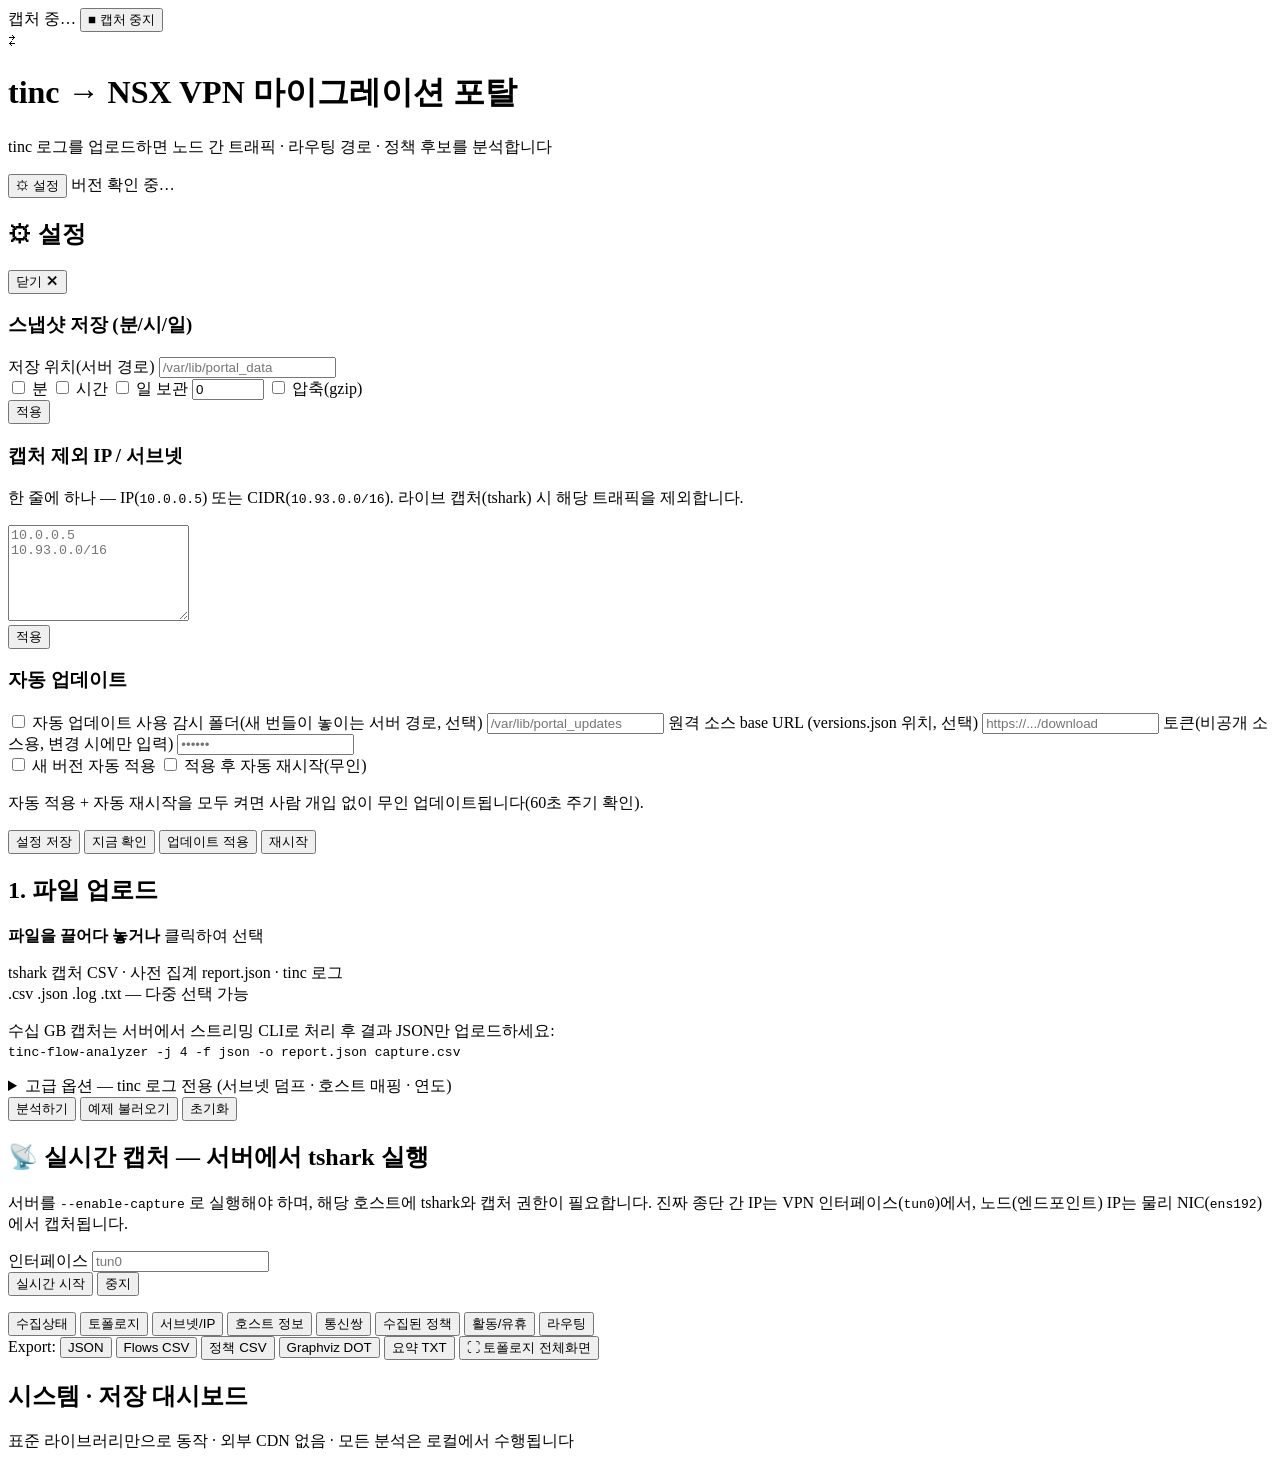
==== tinc_route_analyzer/web/static/index.html @ 3dfbc017 "Auto-update: unattended mode (auto-apply + auto-restart) The 60s update watcher now, when auto_apply" ====
<!DOCTYPE html>
<html lang="ko">
<head>
  <meta charset="utf-8" />
  <meta name="viewport" content="width=device-width, initial-scale=1" />
  <title>tinc → NSX VPN 마이그레이션 포탈</title>
  <link rel="stylesheet" href="/static/style.css" />
</head>
<body>
  <div id="liveBar" class="livebar hidden">
    <span class="pulse"></span>
    <span id="liveBarText">캡처 중…</span>
    <button id="btnLiveStopBar">■ 캡처 중지</button>
  </div>

  <header class="topbar">
    <div class="brand">
      <span class="logo">⇄</span>
      <div>
        <h1>tinc → NSX VPN 마이그레이션 포탈</h1>
        <p class="sub">tinc 로그를 업로드하면 노드 간 트래픽 · 라우팅 경로 · 정책 후보를 분석합니다</p>
      </div>
      <button class="topbtn" id="btnSettings">⚙ 설정</button>
      <span class="appver" id="appVer" title="서버에 배포된 빌드">버전 확인 중…</span>
    </div>
  </header>

  <main>
    <!-- Settings (toggled by the ⚙ 설정 button) -->
    <section class="panel settings hidden" id="settings">
      <div class="settings-head">
        <h2>⚙ 설정</h2>
        <button class="ghost" id="btnSettingsClose">닫기 ✕</button>
      </div>
      <div class="settings-grid">

        <div class="settings-card">
          <h3>스냅샷 저장 (분/시/일)</h3>
          <label class="field"><span>저장 위치(서버 경로)</span>
            <input id="saveDir" type="text" placeholder="/var/lib/portal_data" /></label>
          <div class="toggle-row">
            <label><input type="checkbox" id="persMinute" /> 분</label>
            <label><input type="checkbox" id="persHour" /> 시간</label>
            <label><input type="checkbox" id="persDay" /> 일</label>
            <label>보관 <input id="persRetention" type="number" min="0" value="0" style="width:64px" /></label>
            <label><input type="checkbox" id="persCompress" /> 압축(gzip)</label>
          </div>
          <div class="actions"><button id="btnPersistApply" class="primary">적용</button></div>
          <p id="persistMsg" class="msg"></p>
        </div>

        <div class="settings-card">
          <h3>캡처 제외 IP / 서브넷</h3>
          <p class="hint">한 줄에 하나 — IP(<code>10.0.0.5</code>) 또는 CIDR(<code>10.93.0.0/16</code>).
            라이브 캡처(tshark) 시 해당 트래픽을 제외합니다.</p>
          <textarea id="captureExclude" rows="6" placeholder="10.0.0.5&#10;10.93.0.0/16"></textarea>
          <div class="actions"><button id="btnCaptureApply" class="primary">적용</button></div>
          <p id="captureMsg" class="msg"></p>
        </div>

        <div class="settings-card">
          <h3>자동 업데이트</h3>
          <label class="chkline"><input type="checkbox" id="updEnabled" /> 자동 업데이트 사용</label>
          <label class="field"><span>감시 폴더(새 번들이 놓이는 서버 경로, 선택)</span>
            <input id="updWatchDir" type="text" placeholder="/var/lib/portal_updates" /></label>
          <label class="field"><span>원격 소스 base URL (versions.json 위치, 선택)</span>
            <input id="updRemoteBase" type="text" placeholder="https://.../download" /></label>
          <label class="field"><span>토큰(비공개 소스용, 변경 시에만 입력)</span>
            <input id="updToken" type="password" placeholder="••••••" /></label>
          <div class="toggle-row">
            <label><input type="checkbox" id="updAutoApply" /> 새 버전 자동 적용</label>
            <label><input type="checkbox" id="updAutoRestart" /> 적용 후 자동 재시작(무인)</label>
          </div>
          <p class="hint">자동 적용 + 자동 재시작을 모두 켜면 사람 개입 없이 무인 업데이트됩니다(60초 주기 확인).</p>
          <div class="actions">
            <button id="btnUpdSave" class="ghost">설정 저장</button>
            <button id="btnUpdCheck" class="ghost">지금 확인</button>
            <button id="btnUpdApply" class="primary">업데이트 적용</button>
            <button id="btnUpdRestart" class="ghost">재시작</button>
          </div>
          <p id="updMsg" class="msg"></p>
          <p id="updStatus" class="hint"></p>
        </div>

      </div>
    </section>

    <!-- Controls: file upload + live capture, side by side -->
    <div class="controls-row">
    <section class="panel controls controls-file">
      <h2>1. 파일 업로드</h2>
      <div id="dropzone" class="dropzone">
        <p><strong>파일을 끌어다 놓거나</strong> 클릭하여 선택</p>
        <p class="hint">tshark 캡처 CSV · 사전 집계 report.json · tinc 로그<br>.csv .json .log .txt — 다중 선택 가능</p>
        <input id="fileInput" type="file" multiple accept=".log,.txt,.csv,.json,text/plain,application/json" hidden />
      </div>
      <p class="hint bignote">수십 GB 캡처는 서버에서 스트리밍 CLI로 처리 후 결과 JSON만 업로드하세요:<br>
        <code>tinc-flow-analyzer -j 4 -f json -o report.json capture.csv</code></p>

      <ul id="fileList" class="filelist"></ul>

      <details class="advanced">
        <summary>고급 옵션 — tinc 로그 전용 (서브넷 덤프 · 호스트 매핑 · 연도)</summary>
        <label class="field">
          <span>서브넷 소유 정보 (<code>tinc dump subnets</code> 출력, 선택)</span>
          <textarea id="subnetDump" rows="3" placeholder="10.20.2.0/24 owner branch2"></textarea>
        </label>
        <label class="field">
          <span>호스트 매핑 (OS호스트명=노드명, 줄바꿈 구분, 선택)</span>
          <textarea id="hostMap" rows="2" placeholder="win-pc01=branch2"></textarea>
        </label>
        <label class="field inline">
          <span>연도(타임스탬프에 연도 없을 때)</span>
          <input id="year" type="number" value="2026" min="1970" max="2100" />
        </label>
      </details>

      <div class="actions">
        <button id="btnAnalyze" class="primary">분석하기</button>
        <button id="btnSample" class="ghost">예제 불러오기</button>
        <button id="btnClear" class="ghost">초기화</button>
      </div>
      <p id="msg" class="msg"></p>
    </section>

    <section class="panel controls controls-live">
      <h2>📡 실시간 캡처 — 서버에서 tshark 실행</h2>
      <p class="bignote">서버를 <code>--enable-capture</code> 로 실행해야 하며, 해당 호스트에
        tshark와 캡처 권한이 필요합니다. 진짜 종단 간 IP는 VPN 인터페이스(<code>tun0</code>)에서,
        노드(엔드포인트) IP는 물리 NIC(<code>ens192</code>)에서 캡처됩니다.</p>
      <label class="field inline">
        <span>인터페이스</span>
        <input id="liveIface" type="text" placeholder="tun0" />
      </label>
      <div class="actions">
        <button id="btnLiveStart" class="primary">실시간 시작</button>
        <button id="btnLiveStop" class="ghost">중지</button>
      </div>
      <p id="liveStatus" class="msg"></p>
    </section>
    </div>

    <!-- Results -->
    <section id="results" class="panel results hidden">
      <div class="overview" id="overview"></div>

      <nav class="tabs" id="tabs">
        <button class="tab active" data-tab="status">수집상태</button>
        <button class="tab" data-tab="graph">토폴로지</button>
        <button class="tab" data-tab="subnet">서브넷/IP</button>
        <button class="tab" data-tab="hosts">호스트 정보</button>
        <button class="tab" data-tab="conv">통신쌍</button>
        <button class="tab" data-tab="policies">수집된 정책</button>
        <button class="tab" data-tab="activity">활동/유휴</button>
        <button class="tab" data-tab="routing">라우팅</button>
      </nav>

      <div class="exportbar">
        <span>Export:</span>
        <button class="chip" id="btnJson">JSON</button>
        <button class="chip" id="btnFlowsCsv">Flows CSV</button>
        <button class="chip" id="btnPoliciesCsv">정책 CSV</button>
        <button class="chip" id="btnDot">Graphviz DOT</button>
        <button class="chip" id="btnSummary">요약 TXT</button>
        <button class="chip" id="btnFullTopo">⛶ 토폴로지 전체화면</button>
      </div>

      <div class="tabpanel active" id="tab-status"></div>
      <div class="tabpanel" id="tab-graph">
        <div class="legend" id="graphLegend"></div>
        <div id="graph" class="graph"></div>
      </div>
      <div class="tabpanel" id="tab-subnet"></div>
      <div class="tabpanel" id="tab-hosts"></div>
      <div class="tabpanel" id="tab-conv"></div>
      <div class="tabpanel" id="tab-policies"></div>
      <div class="tabpanel" id="tab-activity"></div>
      <div class="tabpanel" id="tab-routing"></div>
    </section>

    <!-- System / storage dashboard (always visible) -->
    <section class="panel sysmon" id="sysmon">
      <h2>시스템 · 저장 대시보드</h2>
      <div class="overview" id="sysCards"></div>
      <div id="savedFiles"></div>
      <pre id="filePreview" class="filepreview hidden"></pre>
    </section>
  </main>

  <footer class="foot">
    표준 라이브러리만으로 동작 · 외부 CDN 없음 · 모든 분석은 로컬에서 수행됩니다
    <span id="appVerFoot"></span>
  </footer>

  <script src="/static/app.js"></script>
</body>
</html>
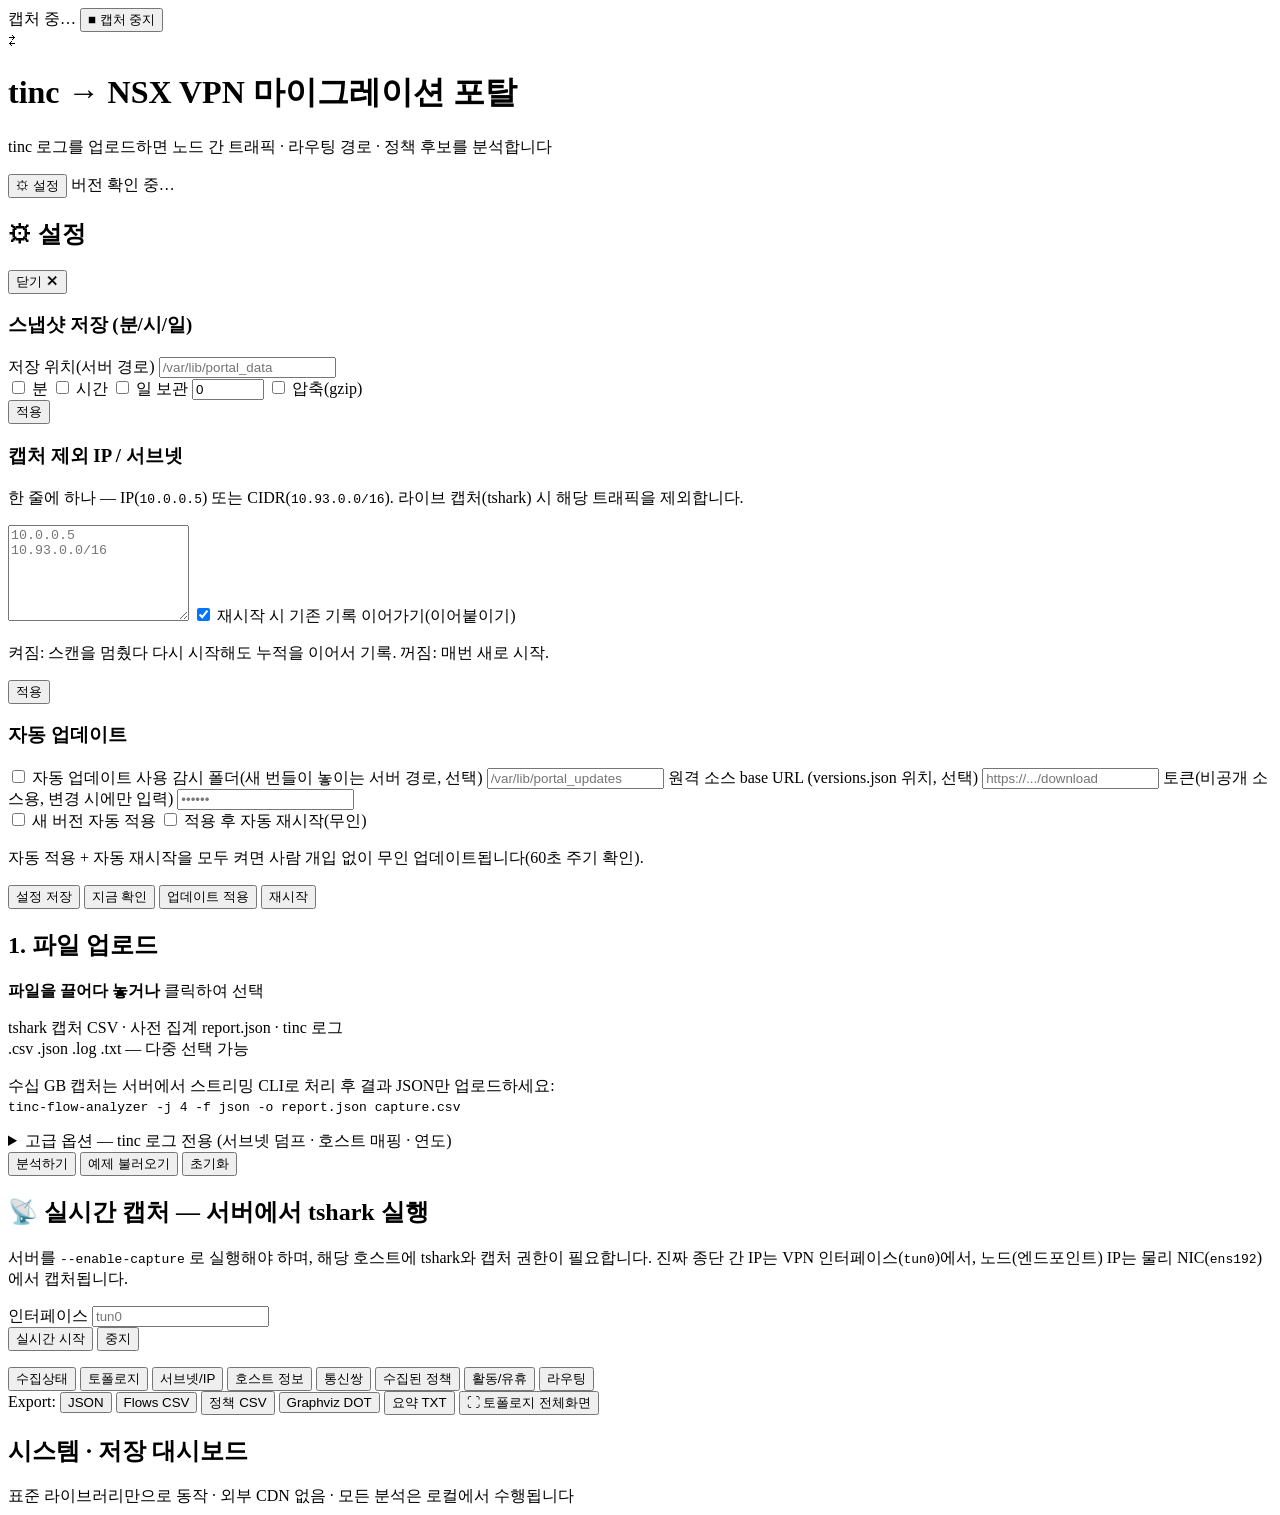
==== commit 958243fb: "Resume-on-restart toggle (default ON) + Nexus/internal auth for updates - Capture "재시작 시 기존 기록 이어가기(" ====
--- a/tinc_route_analyzer/web/static/index.html
+++ b/tinc_route_analyzer/web/static/index.html
@@ -54,6 +54,8 @@
           <p class="hint">한 줄에 하나 — IP(<code>10.0.0.5</code>) 또는 CIDR(<code>10.93.0.0/16</code>).
             라이브 캡처(tshark) 시 해당 트래픽을 제외합니다.</p>
           <textarea id="captureExclude" rows="6" placeholder="10.0.0.5&#10;10.93.0.0/16"></textarea>
+          <label class="chkline"><input type="checkbox" id="captureResume" checked /> 재시작 시 기존 기록 이어가기(이어붙이기)</label>
+          <p class="hint">켜짐: 스캔을 멈췄다 다시 시작해도 누적을 이어서 기록. 꺼짐: 매번 새로 시작.</p>
           <div class="actions"><button id="btnCaptureApply" class="primary">적용</button></div>
           <p id="captureMsg" class="msg"></p>
         </div>
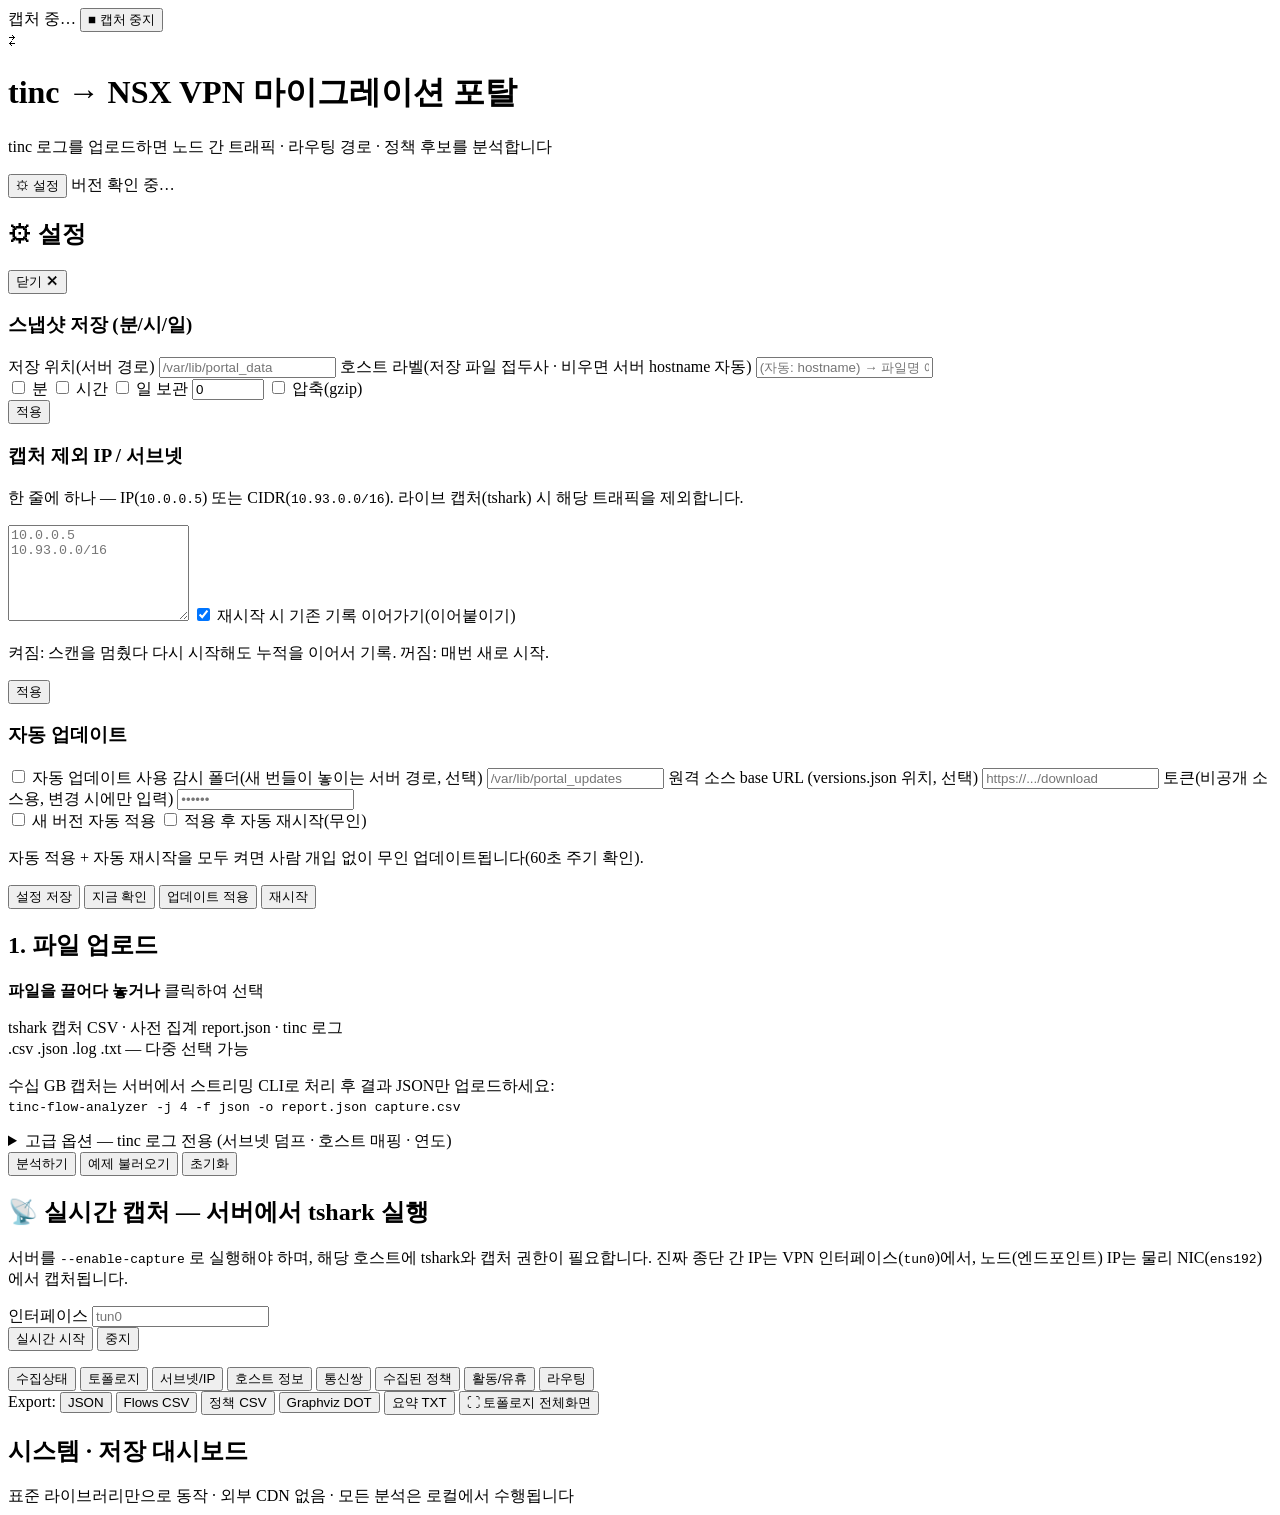
==== commit b7f9e4f2: "Prefix snapshot files with host label (avoid collisions when merging servers) Persisted snapshots ar" ====
--- a/tinc_route_analyzer/web/static/index.html
+++ b/tinc_route_analyzer/web/static/index.html
@@ -38,6 +38,8 @@
           <h3>스냅샷 저장 (분/시/일)</h3>
           <label class="field"><span>저장 위치(서버 경로)</span>
             <input id="saveDir" type="text" placeholder="/var/lib/portal_data" /></label>
+          <label class="field"><span>호스트 라벨(저장 파일 접두사 · 비우면 서버 hostname 자동)</span>
+            <input id="hostLabel" type="text" placeholder="(자동: hostname) → 파일명 예: srv1_flow_day_….json" /></label>
           <div class="toggle-row">
             <label><input type="checkbox" id="persMinute" /> 분</label>
             <label><input type="checkbox" id="persHour" /> 시간</label>
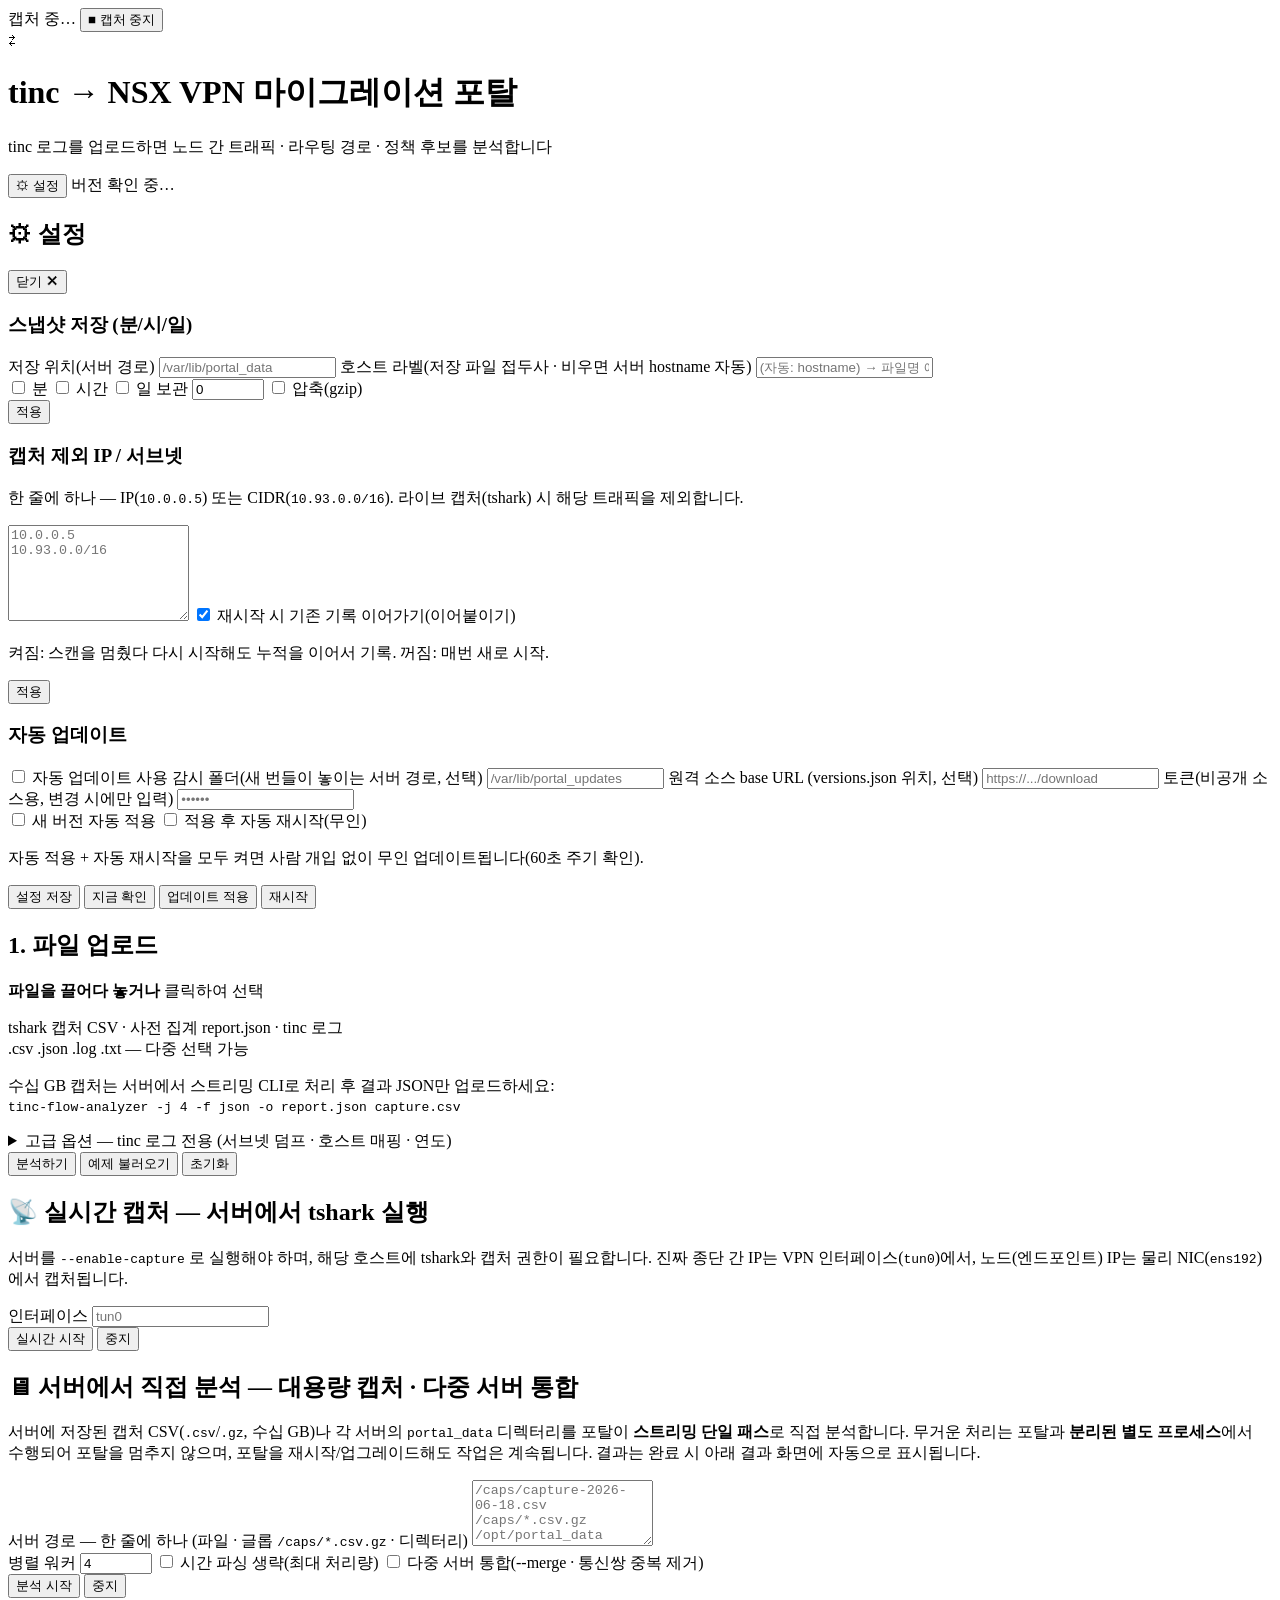
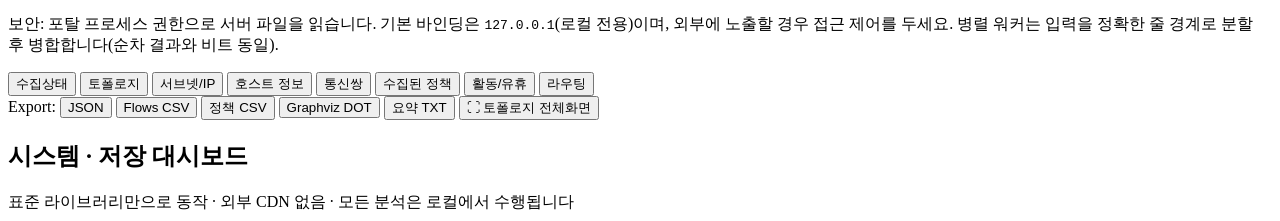
==== commit fba4f542: "Run analysis in the portal: server-side streaming-analysis jobs Until now the portal only visualised" ====
--- a/tinc_route_analyzer/web/static/index.html
+++ b/tinc_route_analyzer/web/static/index.html
@@ -144,6 +144,30 @@
     </section>
     </div>
 
+    <!-- Server-side analysis job: process big captures / merge servers in the portal -->
+    <section class="panel controls controls-job">
+      <h2>🖥 서버에서 직접 분석 — 대용량 캡처 · 다중 서버 통합</h2>
+      <p class="bignote">서버에 저장된 캡처 CSV(<code>.csv</code>/<code>.gz</code>, 수십 GB)나 각 서버의
+        <code>portal_data</code> 디렉터리를 포탈이 <b>스트리밍 단일 패스</b>로 직접 분석합니다. 무거운 처리는
+        포탈과 <b>분리된 별도 프로세스</b>에서 수행되어 포탈을 멈추지 않으며, 포탈을 재시작/업그레이드해도 작업은 계속됩니다.
+        결과는 완료 시 아래 결과 화면에 자동으로 표시됩니다.</p>
+      <label class="field"><span>서버 경로 — 한 줄에 하나 (파일 · 글롭 <code>/caps/*.csv.gz</code> · 디렉터리)</span>
+        <textarea id="jobPaths" rows="4" placeholder="/caps/capture-2026-06-18.csv&#10;/caps/*.csv.gz&#10;/opt/portal_data"></textarea></label>
+      <div class="toggle-row">
+        <label>병렬 워커 <input id="jobWorkers" type="number" min="1" max="64" value="4" style="width:64px" /></label>
+        <label><input type="checkbox" id="jobNoTime" /> 시간 파싱 생략(최대 처리량)</label>
+        <label><input type="checkbox" id="jobMerge" /> 다중 서버 통합(--merge · 통신쌍 중복 제거)</label>
+      </div>
+      <div class="actions">
+        <button id="btnJobStart" class="primary">분석 시작</button>
+        <button id="btnJobCancel" class="ghost">중지</button>
+      </div>
+      <div id="jobProgress" class="job-progress hidden"></div>
+      <p id="jobMsg" class="msg"></p>
+      <p class="hint">보안: 포탈 프로세스 권한으로 서버 파일을 읽습니다. 기본 바인딩은 <code>127.0.0.1</code>(로컬 전용)이며,
+        외부에 노출할 경우 접근 제어를 두세요. 병렬 워커는 입력을 정확한 줄 경계로 분할 후 병합합니다(순차 결과와 비트 동일).</p>
+    </section>
+
     <!-- Results -->
     <section id="results" class="panel results hidden">
       <div class="overview" id="overview"></div>
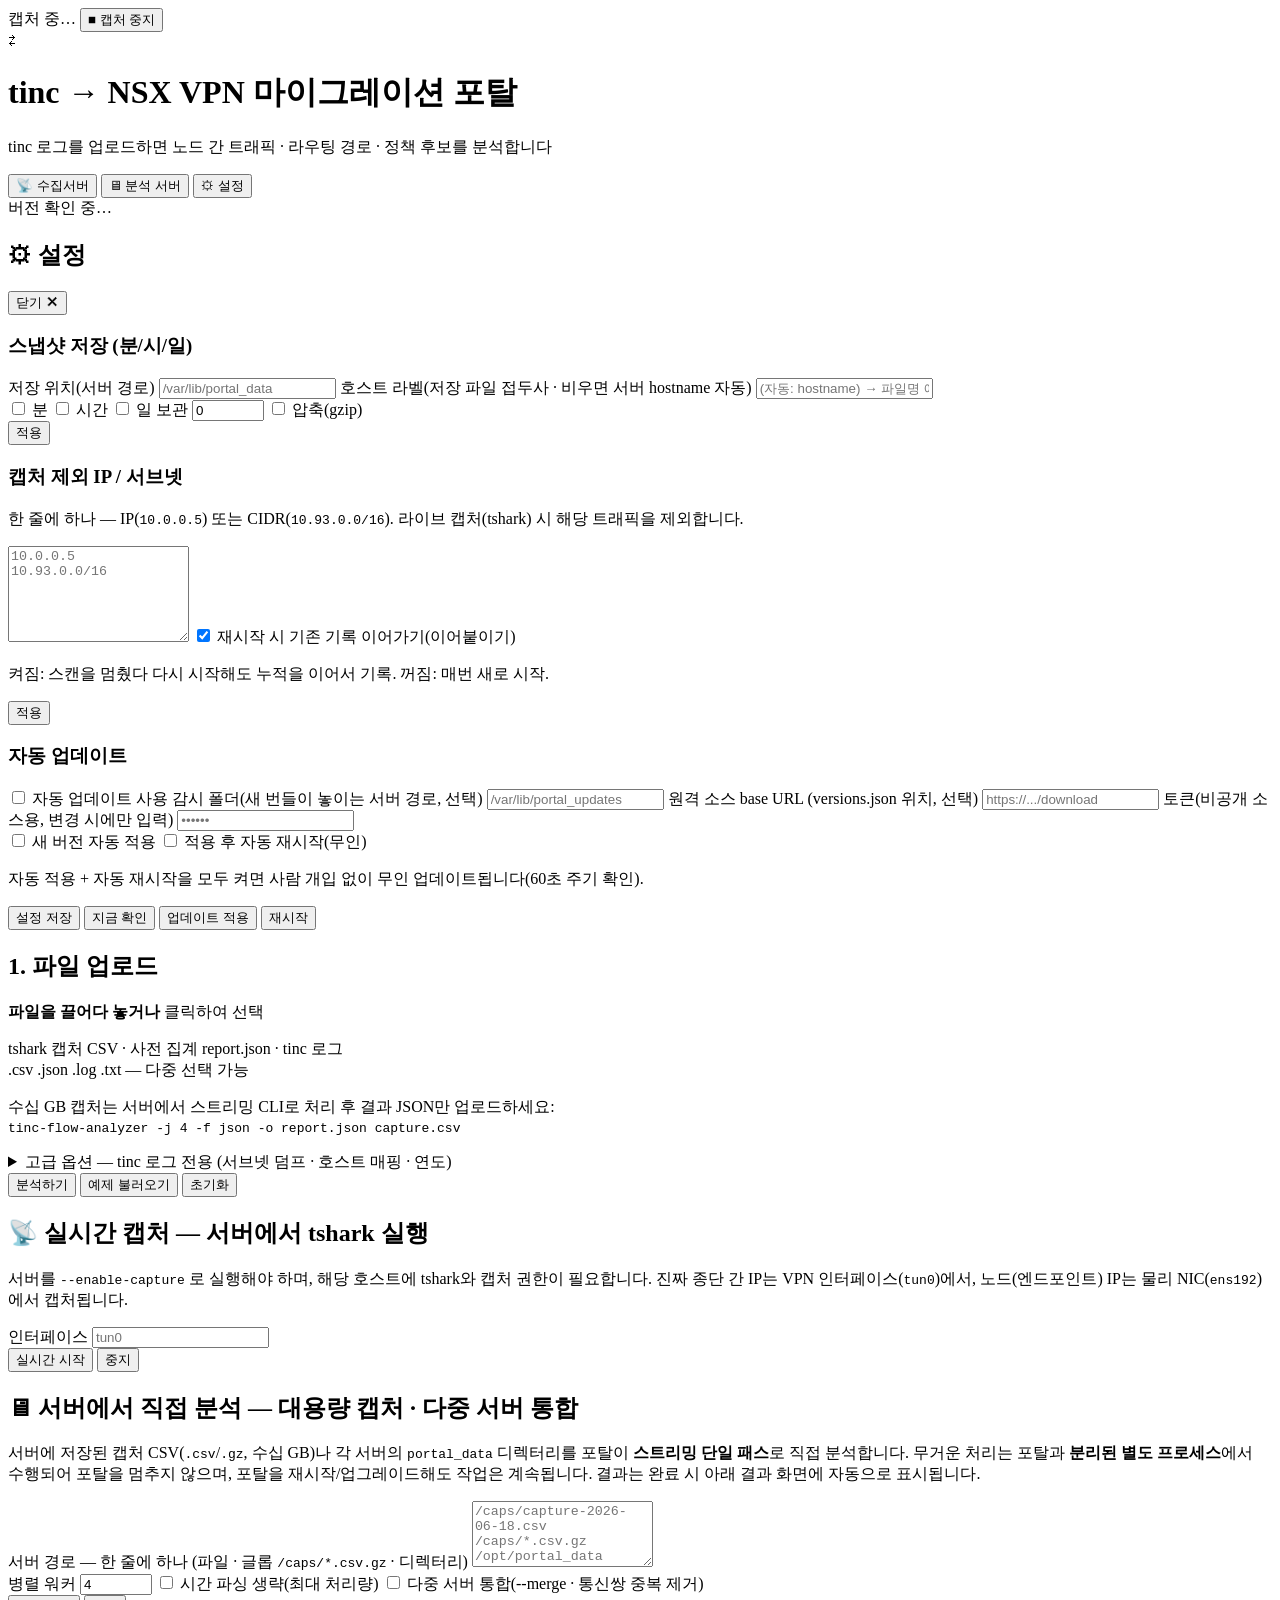
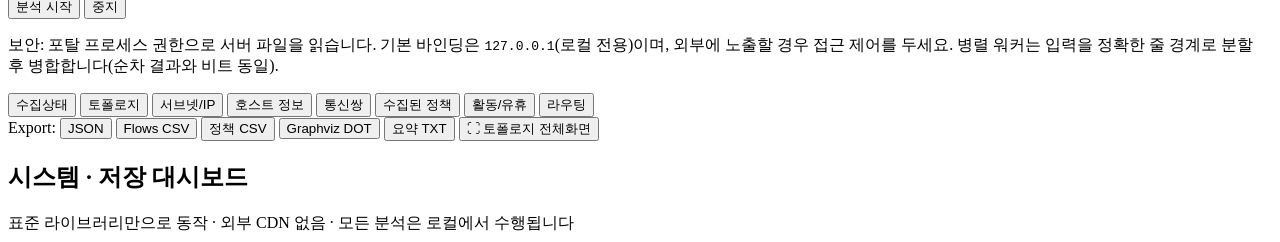
==== commit d1ee22f9: "Portal: role-based workspaces (수집서버 / 분석 서버); bump 1.6.0 Add two top-bar menus next to ⚙ 설정 that swi" ====
--- a/tinc_route_analyzer/web/static/index.html
+++ b/tinc_route_analyzer/web/static/index.html
@@ -6,7 +6,7 @@
   <title>tinc → NSX VPN 마이그레이션 포탈</title>
   <link rel="stylesheet" href="/static/style.css" />
 </head>
-<body>
+<body class="mode-collect">
   <div id="liveBar" class="livebar hidden">
     <span class="pulse"></span>
     <span id="liveBarText">캡처 중…</span>
@@ -20,7 +20,11 @@
         <h1>tinc → NSX VPN 마이그레이션 포탈</h1>
         <p class="sub">tinc 로그를 업로드하면 노드 간 트래픽 · 라우팅 경로 · 정책 후보를 분석합니다</p>
       </div>
-      <button class="topbtn" id="btnSettings">⚙ 설정</button>
+      <nav class="topnav">
+        <button class="topbtn mode-btn" id="btnModeCollect" data-mode="collect">📡 수집서버</button>
+        <button class="topbtn mode-btn" id="btnModeAnalyze" data-mode="analyze">🖥 분석 서버</button>
+        <button class="topbtn" id="btnSettings">⚙ 설정</button>
+      </nav>
       <span class="appver" id="appVer" title="서버에 배포된 빌드">버전 확인 중…</span>
     </div>
   </header>
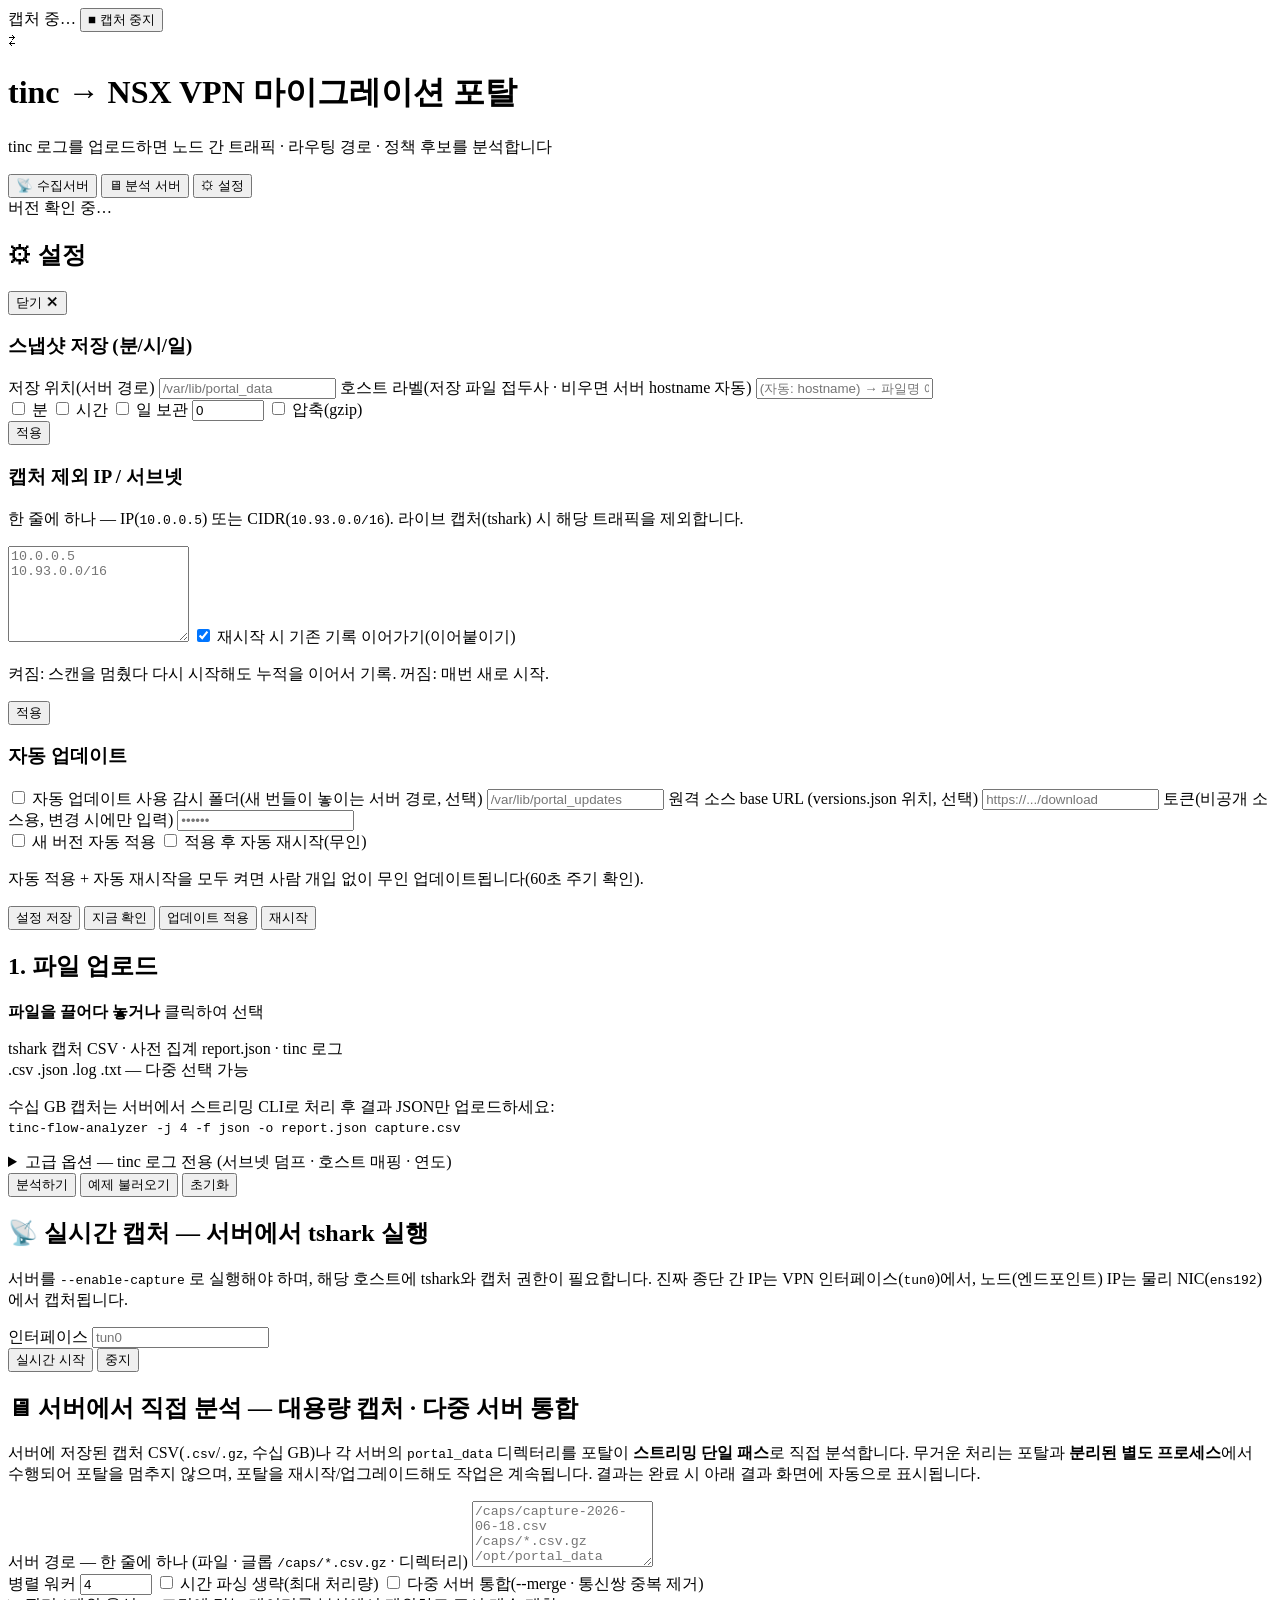
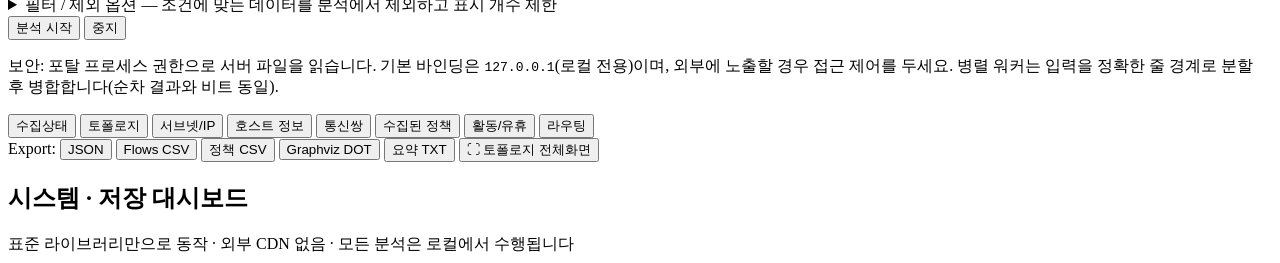
==== commit cce41030: "Analysis exclusion filter + top-N + saved options; bump 1.7.0 Add re-analysis conditions to the serv" ====
--- a/tinc_route_analyzer/web/static/index.html
+++ b/tinc_route_analyzer/web/static/index.html
@@ -162,6 +162,33 @@
         <label><input type="checkbox" id="jobNoTime" /> 시간 파싱 생략(최대 처리량)</label>
         <label><input type="checkbox" id="jobMerge" /> 다중 서버 통합(--merge · 통신쌍 중복 제거)</label>
       </div>
+
+      <details class="advanced jobfilter">
+        <summary>필터 / 제외 옵션 — 조건에 맞는 데이터를 분석에서 제외하고 표시 개수 제한</summary>
+        <div class="filter-grid">
+          <label class="field"><span>제외 출발지(source) IP/서브넷 — 한 줄에 하나</span>
+            <textarea id="fltSrc" rows="2" placeholder="10.0.0.5&#10;10.93.0.0/16"></textarea></label>
+          <label class="field"><span>제외 목적지(destination) IP/서브넷 — 한 줄에 하나</span>
+            <textarea id="fltDst" rows="2" placeholder="10.0.0.5&#10;10.93.0.0/16"></textarea></label>
+        </div>
+        <div class="toggle-row">
+          <span>제외 프로토콜:</span>
+          <label><input type="checkbox" id="fltTcp" /> TCP</label>
+          <label><input type="checkbox" id="fltUdp" /> UDP</label>
+          <label><input type="checkbox" id="fltIcmp" /> ICMP</label>
+          <label>기타 <input id="fltProtoExtra" type="text" placeholder="gre, 47" style="width:120px" /></label>
+        </div>
+        <div class="toggle-row">
+          <label>제외 포트 <input id="fltPorts" type="text" placeholder="443, 22, 3306" style="width:220px" /></label>
+          <label>표시 개수 제한(top N) <input id="fltLimit" type="number" min="0" value="0" style="width:80px" /></label>
+          <span class="hint">0 = 무제한</span>
+          <button id="btnFilterSave" class="ghost">옵션 저장</button>
+        </div>
+        <p class="hint">제외 = 분석에서 빼는 조건. 원본 CSV는 <b>패킷 단위</b>로 정확히 제외, 머지(집계본)는
+          <b>통신쌍/서비스 단위</b>로 제외합니다. 옵션은 분석 시작 시 자동 저장되어 다음에 다시 불러옵니다.</p>
+        <p id="filterMsg" class="msg"></p>
+      </details>
+
       <div class="actions">
         <button id="btnJobStart" class="primary">분석 시작</button>
         <button id="btnJobCancel" class="ghost">중지</button>
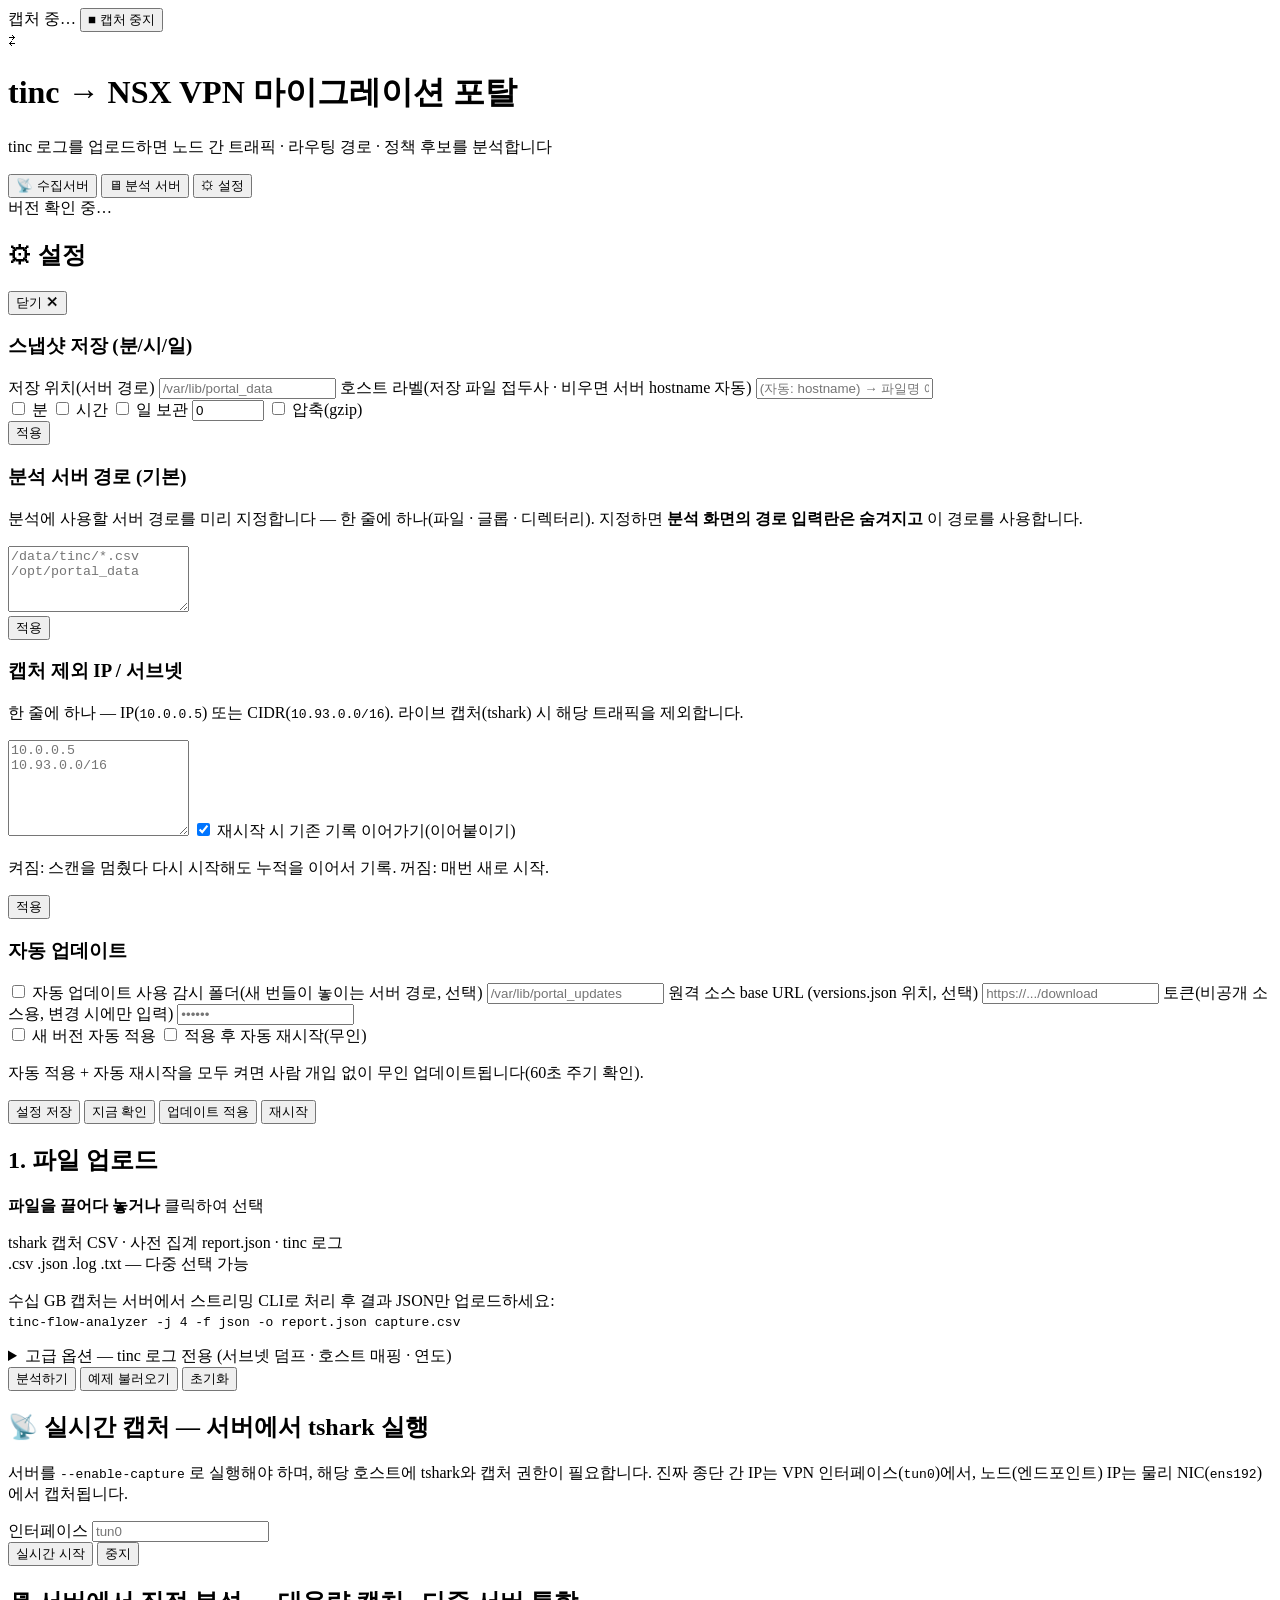
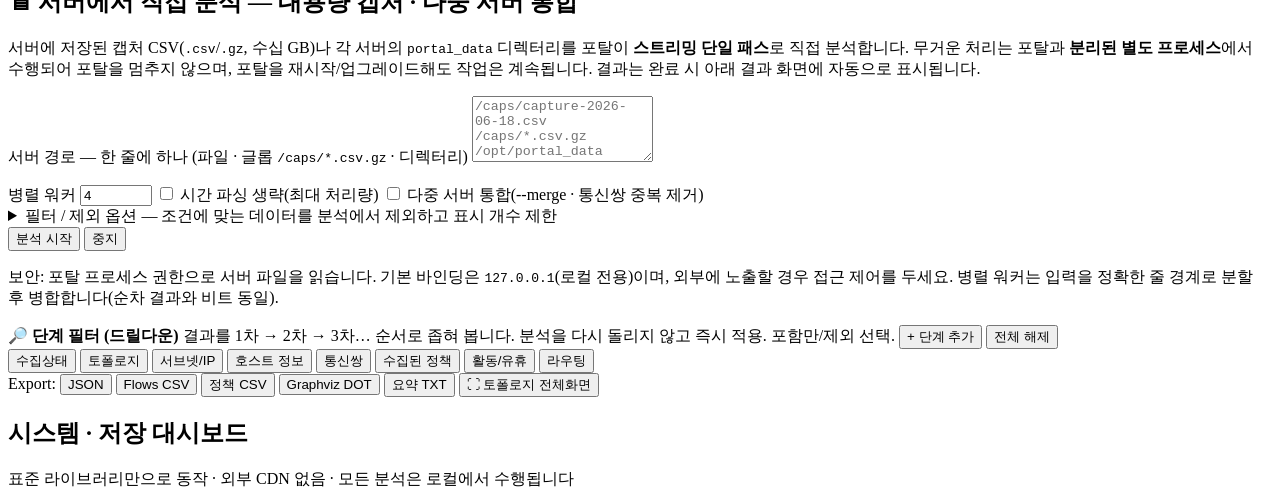
==== commit 6b4ba9f6: "Chained drill-down filters, filter presets, default paths, dir fix; 1.8.0 Four analysis-UX additions" ====
--- a/tinc_route_analyzer/web/static/index.html
+++ b/tinc_route_analyzer/web/static/index.html
@@ -53,6 +53,15 @@
           </div>
           <div class="actions"><button id="btnPersistApply" class="primary">적용</button></div>
           <p id="persistMsg" class="msg"></p>
+        </div>
+
+        <div class="settings-card">
+          <h3>분석 서버 경로 (기본)</h3>
+          <p class="hint">분석에 사용할 서버 경로를 미리 지정합니다 — 한 줄에 하나(파일 · 글롭 ·
+            디렉터리). 지정하면 <b>분석 화면의 경로 입력란은 숨겨지고</b> 이 경로를 사용합니다.</p>
+          <textarea id="analysisPaths" rows="4" placeholder="/data/tinc/*.csv&#10;/opt/portal_data"></textarea>
+          <div class="actions"><button id="btnAnalysisPaths" class="primary">적용</button></div>
+          <p id="analysisPathsMsg" class="msg"></p>
         </div>
 
         <div class="settings-card">
@@ -155,8 +164,9 @@
         <code>portal_data</code> 디렉터리를 포탈이 <b>스트리밍 단일 패스</b>로 직접 분석합니다. 무거운 처리는
         포탈과 <b>분리된 별도 프로세스</b>에서 수행되어 포탈을 멈추지 않으며, 포탈을 재시작/업그레이드해도 작업은 계속됩니다.
         결과는 완료 시 아래 결과 화면에 자동으로 표시됩니다.</p>
-      <label class="field"><span>서버 경로 — 한 줄에 하나 (파일 · 글롭 <code>/caps/*.csv.gz</code> · 디렉터리)</span>
+      <label class="field" id="jobPathsField"><span>서버 경로 — 한 줄에 하나 (파일 · 글롭 <code>/caps/*.csv.gz</code> · 디렉터리)</span>
         <textarea id="jobPaths" rows="4" placeholder="/caps/capture-2026-06-18.csv&#10;/caps/*.csv.gz&#10;/opt/portal_data"></textarea></label>
+      <p class="hint hidden" id="jobPathsNote"></p>
       <div class="toggle-row">
         <label>병렬 워커 <input id="jobWorkers" type="number" min="1" max="64" value="4" style="width:64px" /></label>
         <label><input type="checkbox" id="jobNoTime" /> 시간 파싱 생략(최대 처리량)</label>
@@ -165,6 +175,13 @@
 
       <details class="advanced jobfilter">
         <summary>필터 / 제외 옵션 — 조건에 맞는 데이터를 분석에서 제외하고 표시 개수 제한</summary>
+        <div class="toggle-row preset-row">
+          <label>저장된 필터
+            <select id="filterPreset"><option value="">— 선택 —</option></select></label>
+          <button id="btnPresetSave" class="ghost" type="button">현재 필터 저장</button>
+          <button id="btnPresetDelete" class="ghost" type="button">선택 삭제</button>
+          <span class="hint">선택하면 값이 채워집니다 · 분석은 [분석 시작] 클릭</span>
+        </div>
         <div class="filter-grid">
           <label class="field"><span>제외 출발지(source) IP/서브넷 — 한 줄에 하나</span>
             <textarea id="fltSrc" rows="2" placeholder="10.0.0.5&#10;10.93.0.0/16"></textarea></label>
@@ -202,6 +219,17 @@
     <!-- Results -->
     <section id="results" class="panel results hidden">
       <div class="overview" id="overview"></div>
+
+      <div class="drilldown hidden" id="drilldown">
+        <div class="drill-head">
+          <b>🔎 단계 필터 (드릴다운)</b>
+          <span class="hint">결과를 1차 → 2차 → 3차… 순서로 좁혀 봅니다. 분석을 다시 돌리지 않고 즉시 적용. 포함만/제외 선택.</span>
+          <button class="chip" id="btnAddStage" type="button">+ 단계 추가</button>
+          <button class="chip" id="btnClearStages" type="button">전체 해제</button>
+        </div>
+        <div id="stageList"></div>
+        <div id="drillSummary" class="hint"></div>
+      </div>
 
       <nav class="tabs" id="tabs">
         <button class="tab active" data-tab="status">수집상태</button>
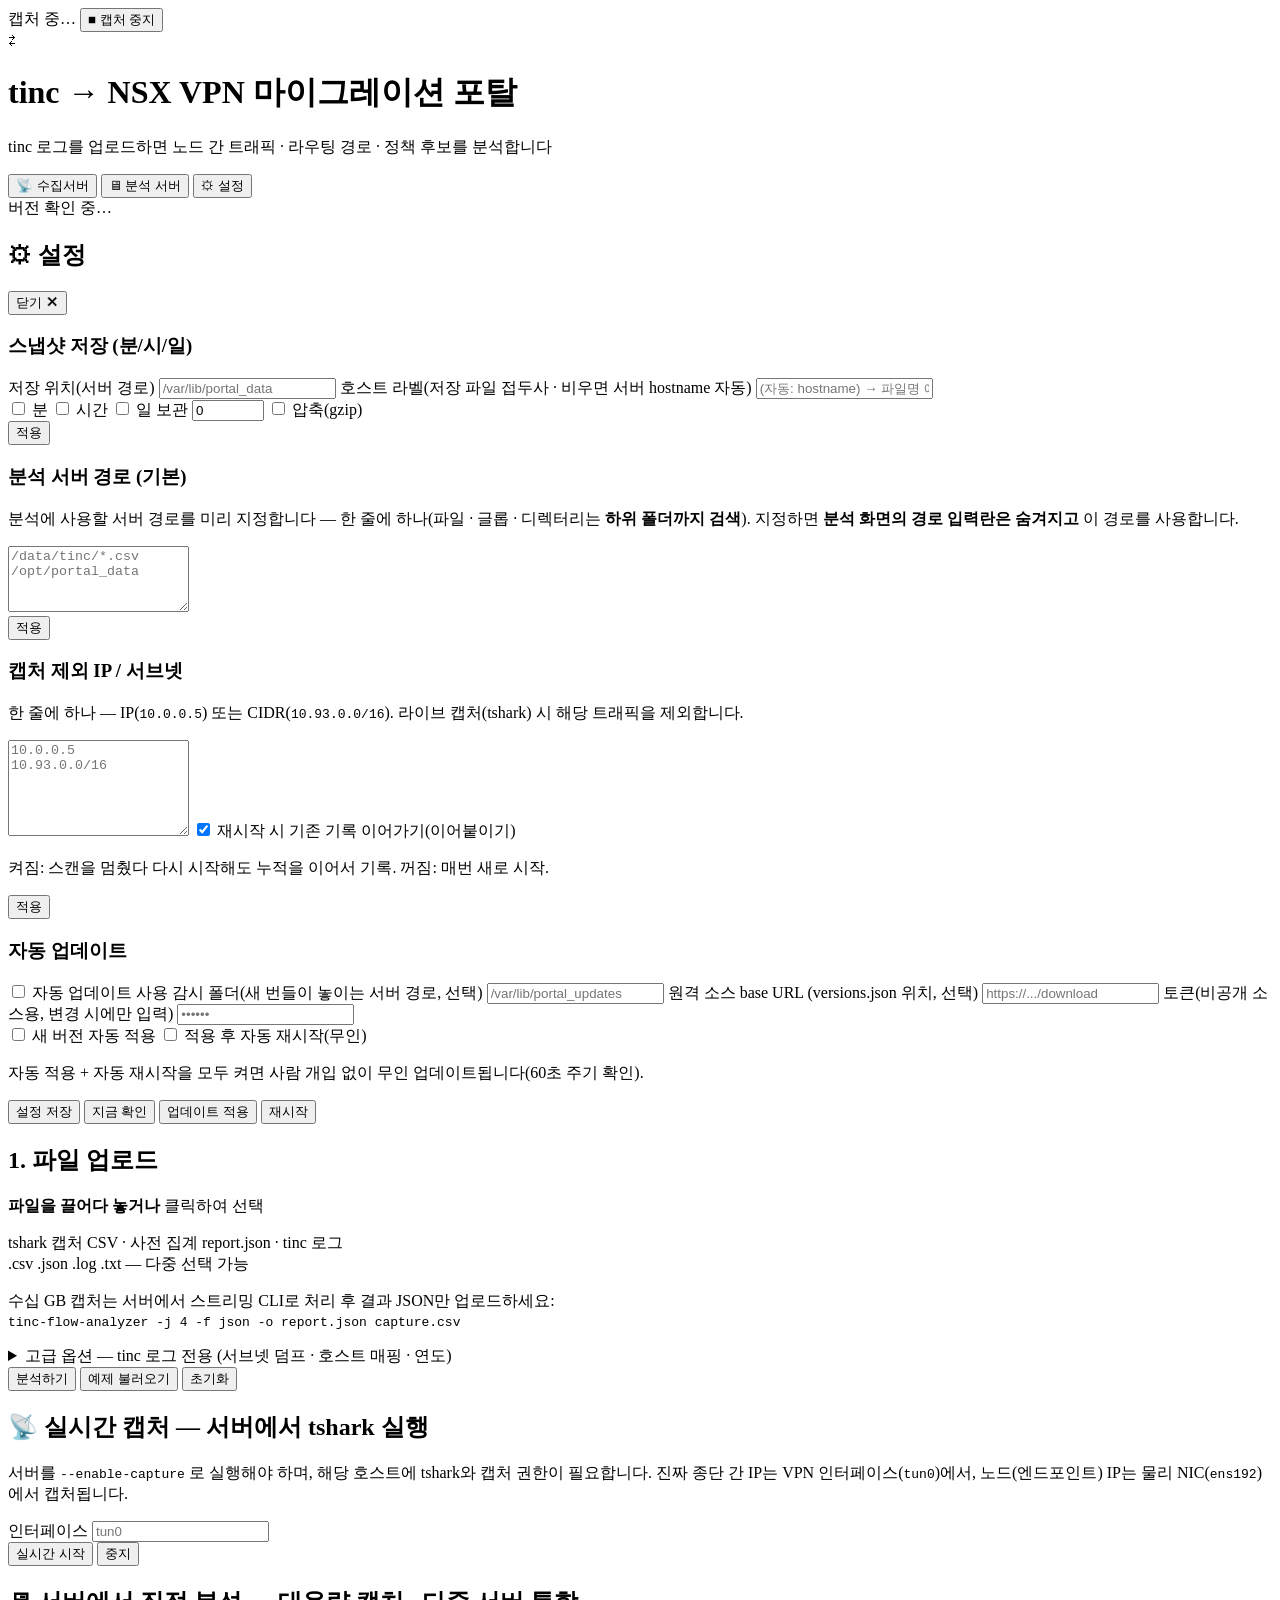
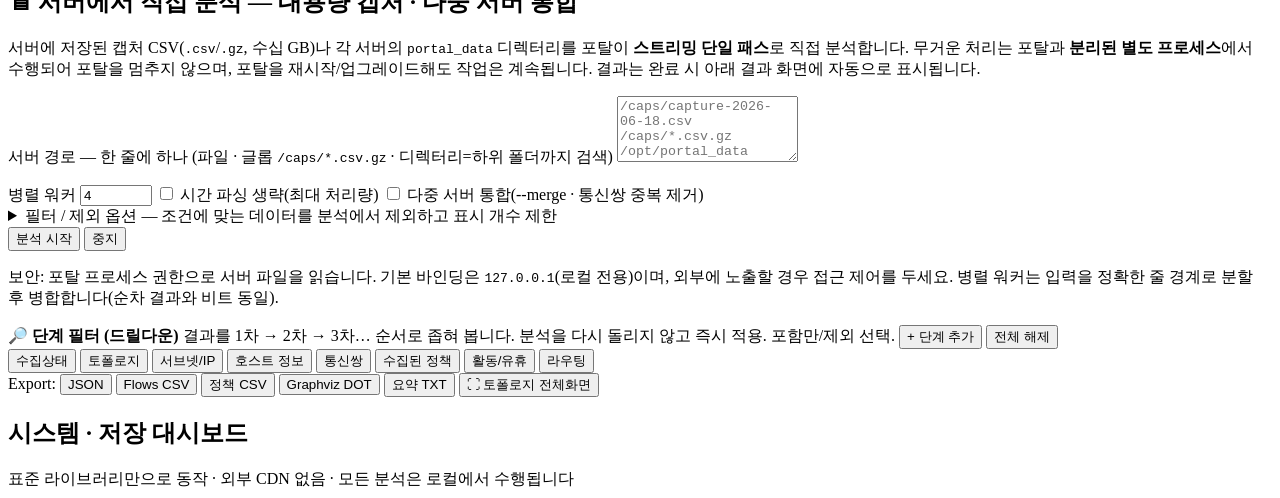
==== commit 4714282b: "Analysis reads logs from subdirectories (recursive); bump 1.10.0 When analysis is pointed at a direc" ====
--- a/tinc_route_analyzer/web/static/index.html
+++ b/tinc_route_analyzer/web/static/index.html
@@ -58,7 +58,7 @@
         <div class="settings-card">
           <h3>분석 서버 경로 (기본)</h3>
           <p class="hint">분석에 사용할 서버 경로를 미리 지정합니다 — 한 줄에 하나(파일 · 글롭 ·
-            디렉터리). 지정하면 <b>분석 화면의 경로 입력란은 숨겨지고</b> 이 경로를 사용합니다.</p>
+            디렉터리는 <b>하위 폴더까지 검색</b>). 지정하면 <b>분석 화면의 경로 입력란은 숨겨지고</b> 이 경로를 사용합니다.</p>
           <textarea id="analysisPaths" rows="4" placeholder="/data/tinc/*.csv&#10;/opt/portal_data"></textarea>
           <div class="actions"><button id="btnAnalysisPaths" class="primary">적용</button></div>
           <p id="analysisPathsMsg" class="msg"></p>
@@ -164,7 +164,7 @@
         <code>portal_data</code> 디렉터리를 포탈이 <b>스트리밍 단일 패스</b>로 직접 분석합니다. 무거운 처리는
         포탈과 <b>분리된 별도 프로세스</b>에서 수행되어 포탈을 멈추지 않으며, 포탈을 재시작/업그레이드해도 작업은 계속됩니다.
         결과는 완료 시 아래 결과 화면에 자동으로 표시됩니다.</p>
-      <label class="field" id="jobPathsField"><span>서버 경로 — 한 줄에 하나 (파일 · 글롭 <code>/caps/*.csv.gz</code> · 디렉터리)</span>
+      <label class="field" id="jobPathsField"><span>서버 경로 — 한 줄에 하나 (파일 · 글롭 <code>/caps/*.csv.gz</code> · 디렉터리=하위 폴더까지 검색)</span>
         <textarea id="jobPaths" rows="4" placeholder="/caps/capture-2026-06-18.csv&#10;/caps/*.csv.gz&#10;/opt/portal_data"></textarea></label>
       <p class="hint hidden" id="jobPathsNote"></p>
       <div class="toggle-row">
